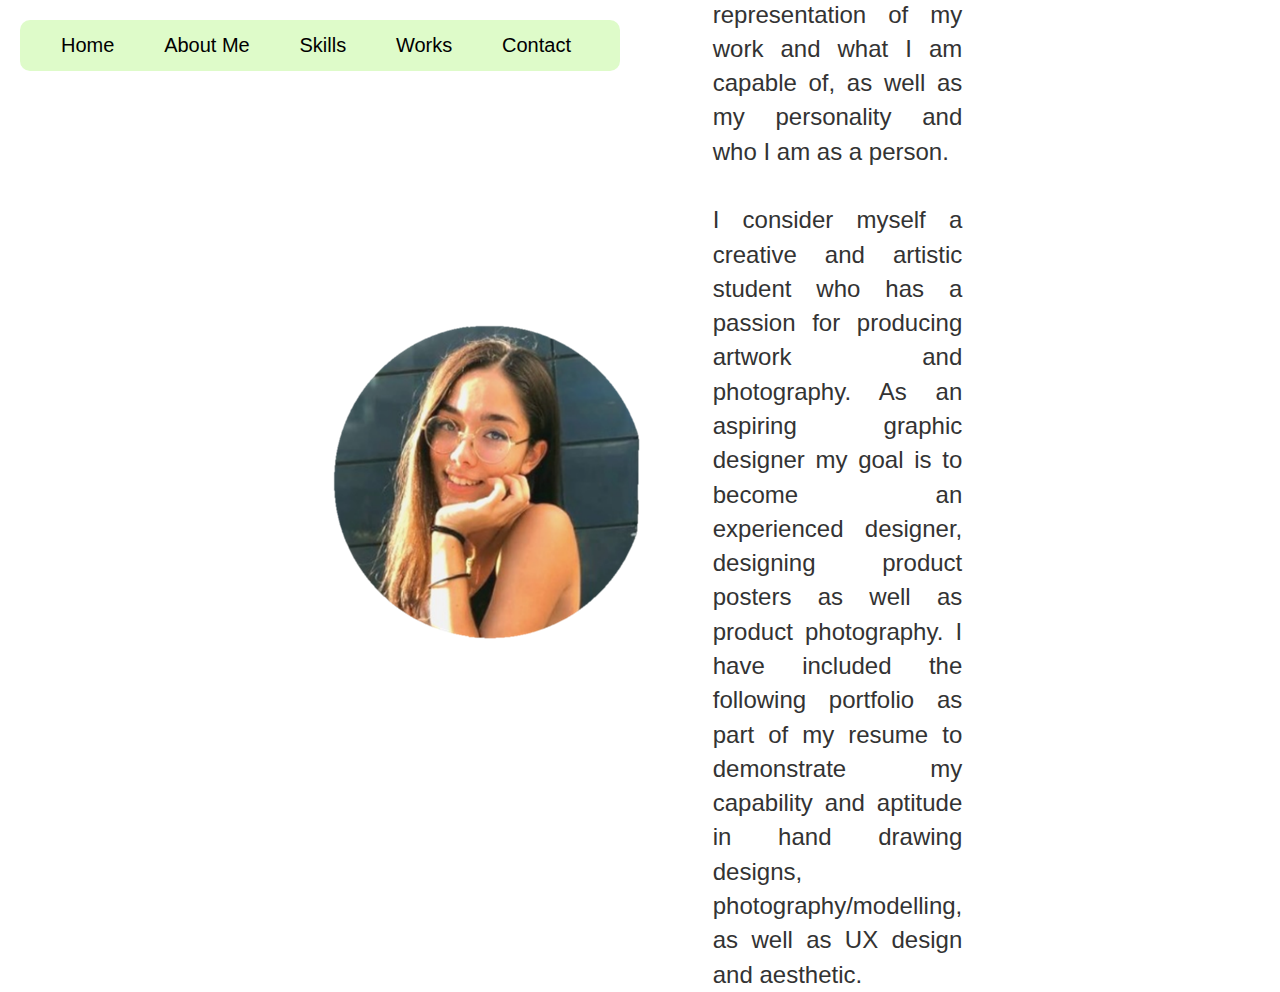
==== pages/aboutme.html @ de7dd4bf "Initial Commit" ====
<!DOCTYPE html>
<html lang="en">
  <head>
    <meta charset="UTF-8" />
    <meta http-equiv="X-UA-Compatible" content="IE=edge" />
    <meta name="viewport" content="width=device-width, initial-scale=1.0" />
    <link rel="stylesheet" type="text/css" href="../css/bootstrap.css" />
    <link rel="stylesheet" type="text/css" href="../css/styles.css" />

    <title>Julia Debono's Portfolio</title>
  </head>
  <body>
    <div class="navbar nav__bg">
      <ul>
        <li><a href="/index.html">Home</a></li>
        <li><a href="/pages/aboutme.html">About Me</a></li>
        <li><a href="/pages/skills.html">Skills</a></li>
        <li><a href="/pages/works.html">Works</a></li>
        <li><a href="/pages/contact.html">Contact</a></li>
      </ul>
    </div>
    <div class="aboutme__container">
      <div class="julia__img">
        <img src="../assets/images/unknown.png" />
      </div>
      <div class="julia__desc">
        I have made a visual representation of my work and what I am capable of,
        as well as my personality and who I am as a person. <br />
        <br />I consider myself a creative and artistic student who has a
        passion for producing artwork and photography. As an aspiring graphic
        designer my goal is to become an experienced designer, designing product
        posters as well as product photography. I have included the following
        portfolio as part of my resume to demonstrate my capability and aptitude
        in hand drawing designs, photography/modelling, as well as UX design and
        aesthetic.
      </div>
    </div>
  </body>
</html>
---- css/styles.css ----
body {
  padding: 20px;
  margin: 0;
  height: 100vh;
  font-family: 'Gill Sans', 'Gill Sans MT', Calibri, 'Trebuchet MS', sans-serif;
}

.nav__bg {
  width: 600px;
  border-radius: 10px;
  align-items: center;
  justify-content: center;
  font-size: 20px;
  background: #defbc9;
}

ul {
  width: 550px;
  list-style: none;
  height: 100%;
  display: flex;
  align-items: center;
  justify-content: space-between;
}

ul a {
  text-decoration: none !important;
  color: black;
}

ul li:hover {
  transform: scale(1.1);
  transition: 0.3s;
}

ul li {
  padding-top: 10px;
}

.welcome {
  display: flex;
  flex-direction: column;
  height: 90%;
  width: 100%;
  font-size: 50px;
  align-items: center;
  justify-content: center;
  overflow: hidden;
}

.green__line {
  position: relative;
  width: 100%;
  border-top: 3px solid #defbc9;
}

.white__line {
  left: 50%;
  top: 50%;
  transform: translate(-50%, -50%);
  position: absolute;
  width: 40%;
  border-top: 10px solid white;
}

.aboutme__container {
  display: flex;
  padding-left: 300px;
  padding-right: 300px;
  height: 90%;
  align-items: center;
  justify-content: center;
}

.julia__img,
.julia__desc {
  display: inline-block;
}

.julia__desc {
  text-align: justify;
  width: 100%;
  font-size: 24px;
  padding-left: 50px;
}
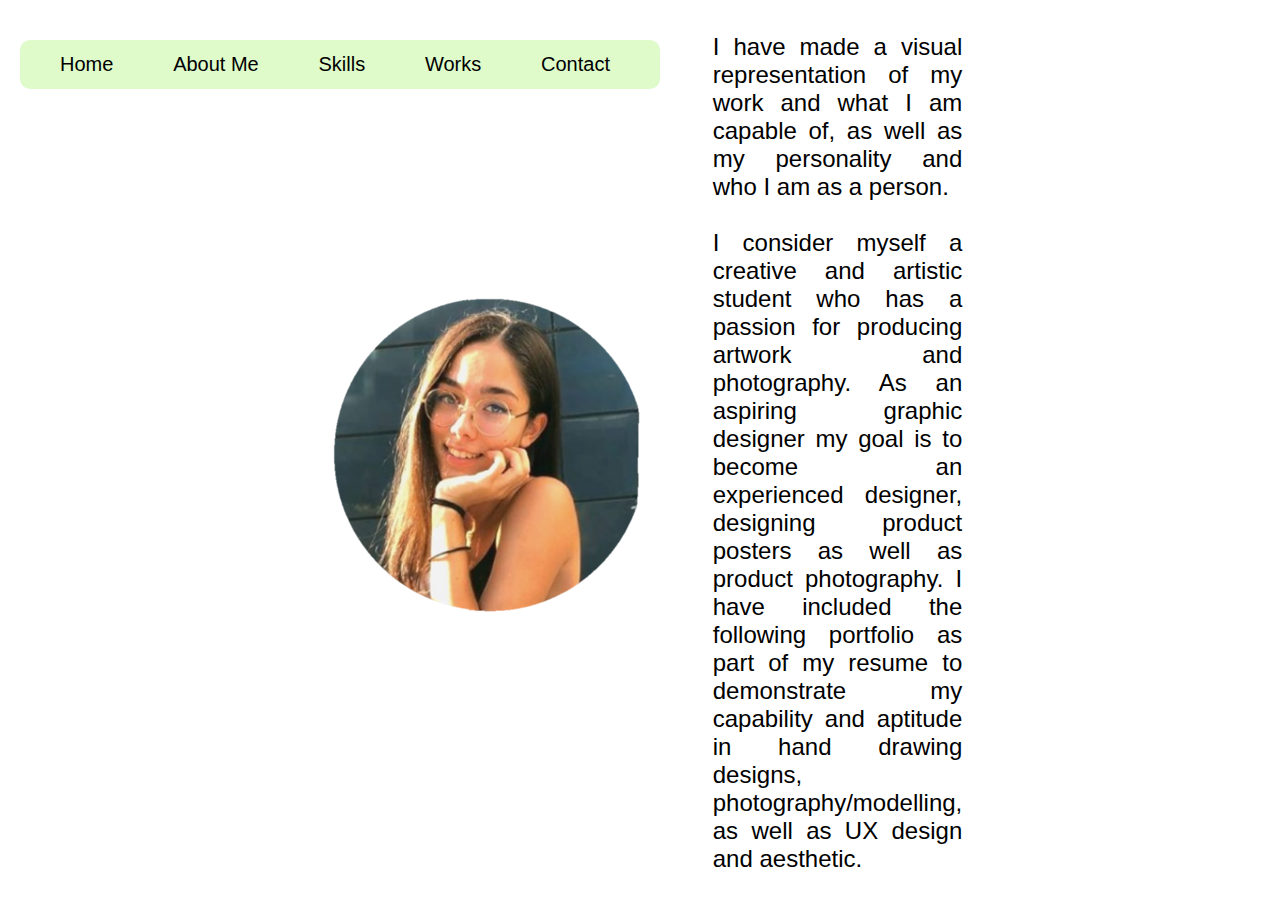
==== commit 5b159565: "Updated Content" ====
--- a/pages/aboutme.html
+++ b/pages/aboutme.html
@@ -7,7 +7,7 @@
     <link rel="stylesheet" type="text/css" href="../css/bootstrap.css" />
     <link rel="stylesheet" type="text/css" href="../css/styles.css" />
 
-    <title>Julia Debono's Portfolio</title>
+    <title>Julia Debono's About Me</title>
   </head>
   <body>
     <div class="navbar nav__bg">
--- a/css/styles.css
+++ b/css/styles.css
@@ -1,12 +1,15 @@
 body {
   padding: 20px;
   margin: 0;
-  height: 100vh;
+  height: 90vh;
+  overflow: scroll;
   font-family: 'Gill Sans', 'Gill Sans MT', Calibri, 'Trebuchet MS', sans-serif;
 }
 
+/* Navbar Styling */
 .nav__bg {
-  width: 600px;
+  width: 640px;
+  height: 6%;
   border-radius: 10px;
   align-items: center;
   justify-content: center;
@@ -14,7 +17,7 @@
   background: #defbc9;
 }
 
-ul {
+.nav__bg ul {
   width: 550px;
   list-style: none;
   height: 100%;
@@ -23,20 +26,17 @@
   justify-content: space-between;
 }
 
-ul a {
+.nav__bg ul a {
   text-decoration: none !important;
   color: black;
 }
 
-ul li:hover {
+.nav__bg ul li:hover {
   transform: scale(1.1);
   transition: 0.3s;
 }
 
-ul li {
-  padding-top: 10px;
-}
-
+/* Home Page Styling */
 .welcome {
   display: flex;
   flex-direction: column;
@@ -63,6 +63,7 @@
   border-top: 10px solid white;
 }
 
+/* About Me Page Styling */
 .aboutme__container {
   display: flex;
   padding-left: 300px;
@@ -83,3 +84,126 @@
   font-size: 24px;
   padding-left: 50px;
 }
+
+/* Skills Page Styling */
+.skills {
+  max-width: 100%;
+  display: flex;
+  align-items: center;
+  justify-content: center;
+  height: 90%;
+  padding-left: 400px;
+  padding-right: 400px;
+}
+
+.inner {
+  background: #defbc9;
+  border-radius: 30px;
+  vertical-align: middle;
+  height: 50%;
+  width: 90%;
+  display: flex;
+  flex-direction: column;
+  padding: 30px;
+  justify-content: center;
+}
+
+.inner h1 {
+  font-size: 18px;
+}
+
+.filler {
+  position: relative;
+  border-top: 30px solid white;
+  border-radius: 100px;
+}
+
+/* Works Page Styling */
+.header {
+  padding-top: 0px;
+}
+
+.container {
+  display: flex;
+  align-items: center;
+  justify-content: center;
+}
+
+.gallery {
+  padding-top: 25px;
+  display: flex;
+  align-items: center;
+  justify-content: center;
+  column-gap: 10px;
+}
+
+.gallery img {
+  filter: grayscale(100%);
+  transition: filter 2s;
+}
+
+.gallery img:hover {
+  filter: none;
+}
+
+.gallery img {
+  width: 100% !important;
+  height: auto !important;
+  margin-bottom: 10px; /* to match column gap */
+}
+
+.filler__black {
+  position: relative;
+  border-top: 2px solid black;
+}
+
+/* Contact Page Styling */
+.contact__container {
+  font-size: 20px;
+  display: flex;
+  align-items: center;
+  justify-content: center;
+  height: 90%;
+}
+
+.contact__inner {
+  display: flex;
+  flex-direction: column;
+}
+
+/* Input Boxes Styling */
+input[type='text'],
+select {
+  width: 100%;
+  padding: 12px 20px;
+  margin: 8px 0;
+  display: inline-block;
+  border: 1px solid #ccc;
+  border-radius: 4px;
+  box-sizing: border-box;
+}
+
+textarea {
+  width: 100%;
+  padding: 12px 20px;
+  margin: 8px 0;
+  display: inline-block;
+  border: 1px solid #ccc;
+  border-radius: 4px;
+  box-sizing: border-box;
+}
+
+input[type='submit'] {
+  width: 100%;
+  background-color: #defbc9;
+  color: white;
+  padding: 14px 20px;
+  margin: 8px 0;
+  border: none;
+  border-radius: 4px;
+  cursor: pointer;
+}
+
+input[type='submit']:hover {
+  background-color: #b2ec87;
+}
